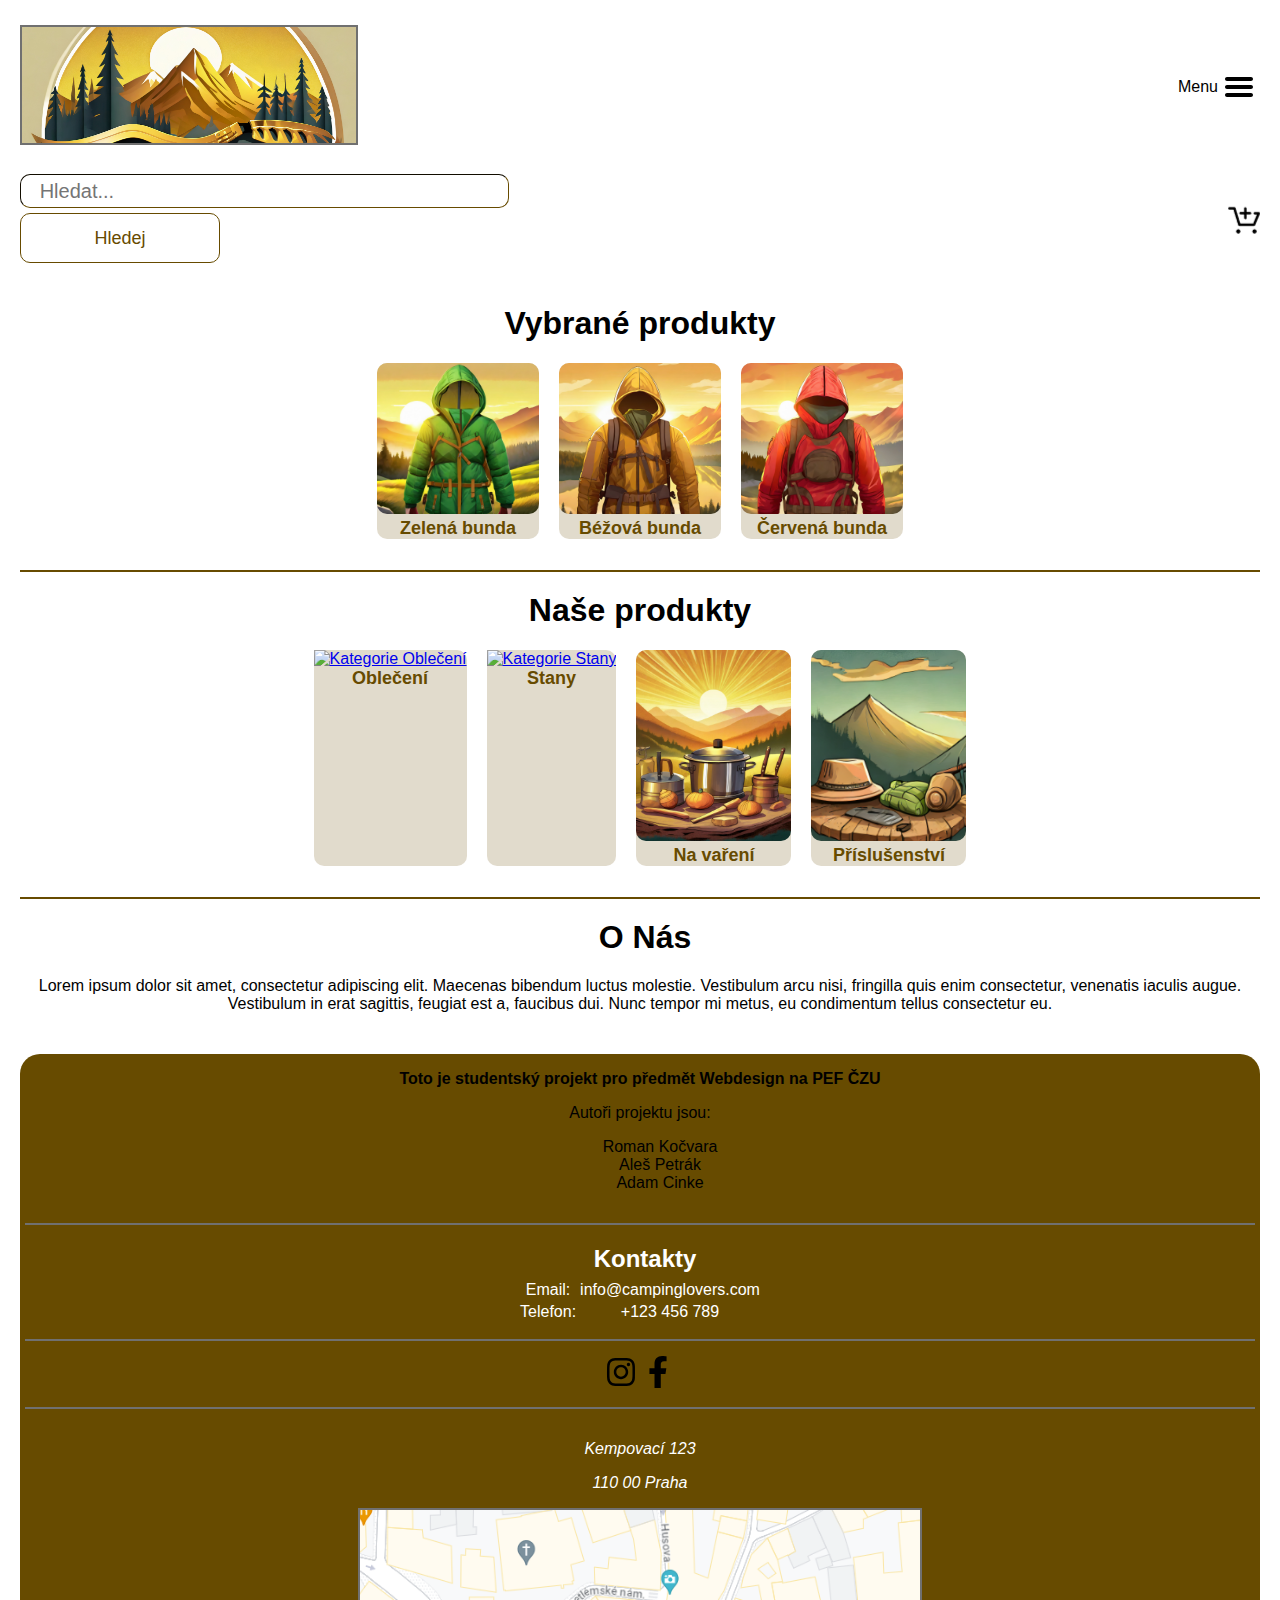
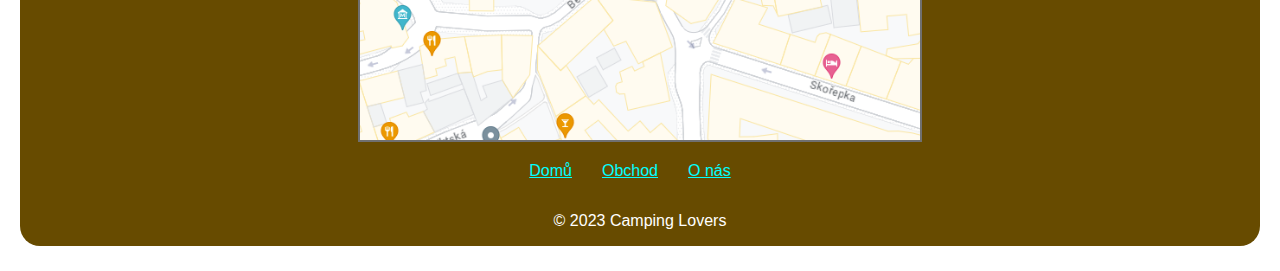
==== index.html @ 4871fc78 "Add files via upload" ====
﻿<!DOCTYPE html>
<html lang="en">
<!-- Základní údaje o stránce -->
<head>
    <meta charset="UTF-8">
    <meta name="viewport" content="width=device-width, initial-scale=1.0">
    <title>Camping Lovers</title>
    <link rel="stylesheet" href="./styles.css">
</head>
<!-- Hlavní část stránky -->
<body>
    <!--Horní část obsahující logo, menu, hledání a odkaz na košík-->
    <header>
        <!--Horní část hlavičky obsajující logo a menu-->
        <div class="header_upper">
            <a class="logo" href="./index.html">
                <picture>
                    <source media="(min-width:1000px)" srcset="./images/logo_desktop.png" alt="Logo obchodu" />
                    <img src="./images/logo_mobil.png" alt="Logo obchodu">
                </picture>
            </a>
            <!--Rozbalovací menu-->
            <div class="button_menu">
                <p id="menu_name">Menu</p>
                <button class="menu_icon" title="Tlačítko menu"></button>
                <!--Obsah rozbalovacího menu-->
                <div class="menu_content">
                    <ul id="menu_clothing" >
                        <li><a href="./index.html" title="Návrat domů">Domů</a></li>
                        <li><a href="./obchod_bundy.html" title="Kategorie bundy">Bundy</a></li>
                        <li><a href="./obchod_bundy.html" title="Kategorie kalhoty">Kalhoty</a></li>
                        <li><a href="./obchod_bundy.html" title="Kategorie rukavice">Rukavice</a></li>
                        <li><a href="./obchod_bundy.html" title="Kategorie ponožky">Ponožky</a></li>
                        <li><a href="./obchod_bundy.html" title="Kategorie boty">Boty</a></li>
                        <li><a href="./obchod_bundy.html" title="Kategorie příslušenství">Příslušenství</a></li>
                        <li><a href="./obchod_bundy.html" title="Kategorie stany">Stany</a></li>
                        <li><a href="./obchod_bundy.html" title="Kategorie na vaření">Na vaření</a></li>
                    </ul>
                </div>
            </div>
        </div>
        <!--Spodní část hlavičky obsahující hledání a košík-->
        <div class="header_lower">
            <div class="search_section">
                <input class="search" type="text" placeholder="   Hledat..." title="Pole vyhledávání"/>
                <button class="order_button_light" onclick="location.href = './bunda.html';" title="Tlačítko vyhledávání">Hledej</button>
            </div>
            <a class="cart_icon" href="./kosik_krok1.html" >
                <img src="./images/cart.png" alt="Odkaz do košíku"/>
            </a>
        </div>
    </header>
    <!--Obsahová část-->
    <main>
        <section>
            <!--Sekce vybrané nabídky-->
            <article class="first_section">
                <h1>Vybrané produkty</h1>
                <figure>
                    <a href="./bunda.html"><img src="./images/bunda_zelena_mobil.png" alt="Zelená bunda"/></a>
                    <figcaption>Zelená bunda</figcaption>
                </figure>
                <figure>
                    <a href="./bunda.html"><img src="./images/bunda_bezova_mobil.png" alt="Béžová bunda" /></a>
                    <figcaption>Béžová bunda</figcaption>

                </figure>
                <figure>
                    <a href="./bunda.html"><img src="./images/bunda_cervena_mobil.png" alt="Červená bunda"/></a>
                    <figcaption>Červená bunda</figcaption>
                </figure>
                <hr />
            </article>
            <!-- Sekce kategorií e-shopu -->
            <article class="category_section">
                <h1>Naše produkty<br /></h1>
                <figure>
                    <a href="./obchod.html"><img src="./images/oblečení.png" alt="Kategorie Oblečení"></a>
                    <figcaption>Oblečení</figcaption>
                </figure>
                <figure>
                    <a href="./obchod.html"><img src="./images/stany.png" alt="Kategorie Stany"></a>
                    <figcaption>Stany</figcaption>
                </figure>
                <figure>
                    <a href="./obchod.html"><img src="./images/na-vaření.png" alt="Kategorie Na vaření"></a>
                    <figcaption>Na vaření</figcaption>
                </figure>
                <figure>
                    <a href="./obchod.html"><img src="./images/příslušenství.png" alt="Kategorie Příslušenství"></a>
                    <figcaption>Příslušenství</figcaption>
                </figure>
                <hr />
            </article>
        </section>
        <!--Stručný popis e-shopu-->
        <aside class="aside_cart">
            <h1>O Nás</h1>
            <p>
                Lorem ipsum dolor sit amet, consectetur adipiscing elit. Maecenas bibendum luctus molestie. Vestibulum arcu nisi, fringilla quis enim consectetur, venenatis iaculis augue. Vestibulum in erat sagittis, feugiat est a, faucibus dui. Nunc tempor mi metus, eu condimentum tellus consectetur eu.
            </p>
        </aside>
    </main>
    <!-- Patička obchodu -->
    <footer>
        <div class="footer_content">
            <!--Upozornění na skutečnost, že se jedná o studentský projekt a ne skutečný e-shop-->
            <div class="creators">
                <p>
                    <span>
                        <b>
                            Toto je studentský projekt pro předmět Webdesign na PEF ČZU
                        </b>
                    </span>
                <p>Autoři projektu jsou:</p>
                <ul>
                    <li>
                        Roman Kočvara
                    </li>
                    <li>
                        Aleš Petrák
                    </li>
                    <li>
                        Adam Cinke
                    </li>
                </ul>
            </div>
            <hr class="div_footer" />
            <!--Sekce kontaktních údajů-->
            <div class="contact_table">
                <h2>Kontakty</h2>
                <table>
                    <tr>
                        <td>Email:</td>
                        <td>info@campinglovers.com</td>
                    </tr>
                    <tr>
                        <td>Telefon:</td>
                        <td>+123 456 789</td>
                    </tr>
                </table>
            </div>
            <!--Sekce sociálních sítí-->
            <hr class="div_footer" />
            <div class="social_media_section">
                <a id="fb" href="https://www.instagram.com/"><img src="./images/instagram.svg" alt="Odkaz na Instagram"/></a>
                <a id="inst" href="https://www.facebook.com/"><img src="./images/facebook.svg" alt="Odkaz na Facebook"/></a>
            </div>
            <hr class="div_footer" />
            <!--Sekce kontaktních údajů a mappy-->
            <address>
                <p>Kempovací 123</p>
                <p>110 00 Praha</p>
            </address>
            <picture>
                <source media="(min-width:1000px)" srcset="./images/mapa_desktop.png" alt="Mapa do naší prodejny" />
                <img src="./images/mapa_mobil.png" alt="Mapa do naší prodejny" />
            </picture>
            <!--Struktura stránky-->
            <nav>
                <ul class="page_structure">
                    <li class="actíve_panel"><a href="./index.html">Domů</a></li>
                    <li><a href="./obchod.html">Obchod</a></li>
                    <li><a href="./o_nas.html">O nás</a></li>
                </ul>
            </nav>
        </div>
        <!--Ochraná známka-->
        <p>&copy; 2023 Camping Lovers</p>
    </footer>
    <!--JavaScript pro rozbalování a skrývání menu v hlavičce-->
    <script>
        var coll = document.getElementsByClassName("menu_icon");
        var i;

        for (i = 0; i < coll.length; i++) {
            coll[i].addEventListener("click", function () {
                this.classList.toggle("active");
                var content = this.nextElementSibling;
                if (content.style.maxHeight) {
                    content.style.maxHeight = null;
                    content.style.maxWidth = null;
                } else {
                    content.style.maxHeight = content.scrollHeight + "px";
                    content.style.maxWidth = content.scrollWidth + "px";
                }
            });
        }
    </script>
</body>
</html>
---- styles.css ----
/* Proměnné vztažené k celému dokumentu */
:root {
    --custom_brown: rgba(103,75,0,1);
    --light_brown: rgba(103,75,0,0.2);
    --custom_grey:rgba(112,112,112,1);
}
/* Obecné styly */
html {
    font-family: sans-serif,Arial, Helvetica
}

article {
    display: flex;
    flex-direction: row;
    flex-wrap: wrap;
    justify-content: center;
    width: 100%;
}

figure {
    background-color: var(--light_brown);
    margin-inline: 10px;
    display: flex;
    flex-flow: column;
    border-radius: 10px;
}

figcaption {
    color: var(--custom_brown);
    font-weight: 900;
    font-size: large;
}

aside {
    display: none;
}

body {
    background-color: #fff;
    display: flex;
    flex-direction: column;
    margin-top: 0px;
    margin-right: 20px;
    margin-bottom: 0px;
    margin-left: 20px;
    padding: 0px;
    text-align: center;
    font-size:medium;
}

header {
    color: black;
    display: flex;
    flex-direction: column;
    position: fixed;
    height: auto;
    flex-wrap: wrap;
    background-color: white;
    width: 100%;
}

h1, h2, h3 {
    margin: 5px;
    width: 100%;
}

button {
    margin: 5px;
    background-color: white;
}

a {
    cursor: pointer;
    width: fit-content;
    height: fit-content;
}

label {
    align-self:center;
    font-size: medium;
}

li {
    list-style-type: none;
    margin-inline: 5px;
}

hr {
    margin-top: 5px;
    margin-bottom: 5px;
    width: 100%;
    border-radius: 0.1px;
    border: 0.5px solid var(--custom_brown);
}

.item_delimiter {
    margin-top: 5px;
    margin-bottom: 5px;
    width: 100%;
    border-radius: 15px;
    border-style:none;
    outline:solid;
    outline-width:0.2px;
}

.order_buttons {
    display: flex;
    flex-direction: column;
}

.order_buttons .order_button_dark, .order_buttons .order_button_light {
    display: flex;
    flex-wrap: nowrap;
    text-align: center;
    align-self: center;
    width: 40%;
}

.creators{
    color:black;
}

.first_section {
    margin-top: 170px;
}

.product_count {
    display: flex;
    border-style: solid;
    flex-direction: row;
    justify-content: center;
    border-radius: 10px;
    box-shadow: none;
    width: 80%;
    margin-inline: 10px;
    text-align: center;
}


.order_summary, .order_and_payment, .order_button, .product_review_secton{
    display: flex;
    flex-direction: column;
    width: 100%;
}

.order_button_light {
    display: flex;
    width: 200px;
    height: 50px;
    font-size: large;
    background-color: white;
    color: var(--custom_brown);
    border-style: solid;
    border-color: var(--custom_brown);
    border-width: 0.5px;
    border-radius: 10px;
    justify-content: center;
    align-items: center;
}

.order_button_dark {
    display: flex;
    width: 200px;
    height: 50px;
    font-size: large;
    background-color: var(--custom_brown);
    color: white;
    border-radius: 10px;
    justify-content: center;
    align-items: center;
}

.order_button_light:active {
    box-shadow: 0 2px var(--custom_brown);
    transform: translateY(1px) translateX(1px);
}

.order_button_dark:active {
    box-shadow: 0 2px var(--custom_brown);
    transform: translateY(1px) translateX(1px);
}

input[type=number] {
    -moz-appearance: textfield;
}

input::-webkit-outer-spin-button,
input::-webkit-inner-spin-button {
    -webkit-appearance: none;
    margin: 0;
}

.icon {
    width: 32px;
    height: 32px;
    margin: 5px;
    align-self: center;
}

/* Stylování částí hlavičky */

/* Horní část hlavičky */

.header_upper {
    display: flex;
    flex-direction: row;
    width: 100%;
    height: 100%;
    justify-content: space-between;
    margin-top: 25px;
    padding: 0px;
}

.logo {
    display: flex;
    flex-direction: row;
    align-self: center;
}

.button_menu {
    display: flex;
    flex-direction: row;
    align-self: center;
    justify-content: flex-end;
    text-align: center;
    margin-right: 40px;
}

#menu_name {
    align-self: center;
}

.menu_icon {
    cursor: pointer;
    display: flex;
    width: 32px;
    height: 32px;
    border: none;
    justify-content: right;
    align-self: center;
    background: url(./images/menu.svg);
}

.menu_content {
    background-color: white;
    max-height: 0px;
    max-width: 0px;
    overflow: hidden;
    transition: max-height 0.2s ease-out,max-width 0.2s ease-out;
    display: block;
    text-align: left;
}

    .menu_content ul {
        padding: 5px;
        margin: 0px;
        border: 0.5px solid var(--custom_brown);
        border-radius: 10px;
    }

        .menu_content ul li {
            font-weight: 900;
            border-bottom: 0.5px thin var(--custom_brown);
        }

    .menu_content a {
        text-decoration: none;
        padding-right: 5px;
        color: var(--custom_brown);
    }

/* Spodní část hlavičky */

.header_lower {
    display: flex;
    flex-direction: row;
    width: 100%;
    justify-content: space-between;
    margin-top: 25px;
}

.cart_icon {
    display: flex;
    width: 32px;
    height: 32px;
    border: none;
    justify-content: right;
    align-self: center;
    margin-right: 40px;
}
.search_section {
    justify-content: left;
    width:100%;
}
    .search_section button {
        margin-left:0px;

    }
    .search {
        width: 40%;
        display: flex;
        min-width: 33%;
        max-width: 50%;
        align-self: center;
        border-radius: 10px;
        min-height: 30px;
        border-color: var(--custom_brown);
        border-width: 0.5px;
        font-size: 20px;
    }
/* Sekce O nás*/
.about {
    display: flex;
    flex-direction: column;
    width: 100%;
    height: 100%;
    margin-bottom:25px;
}

/* Stránka bunda */

.rating {
    display: flex;
    width: 100%;
}

.sizes {
    display: flex;
    align-self: center;
    flex-direction: column;
    background-color: var(--light_brown);
    border-color: var(--custom_brown);
    border-radius: 10px;
    border-style: solid;
    border-width: 1px;
    margin-bottom: 25px;
    width: 100%;
    justify-content: center;
    align-items: center;
}

.sizes_buttons {
    display: flex;
    flex-direction: row;
    width: 100%;
    justify-content: center;
    align-items: center;
}

.active {
	color: white;
	background-color: var(--custom_brown);
}

.product_count_selection {
    display: flex;
    flex-direction: row;
    width: max-content;
}

.product_parameters_table {
    display: flex;
    align-self: center;
    background-color: var(--light_brown);
    border-color: var(--custom_brown);
    border-radius: 10px;
    border-style: solid;
    border-width: 1px;
    margin-bottom: 25px;
    width: 90%;
}

.product_parameters_table > tbody {
    display: flex;
    flex-direction: column;
    align-self: center;
    flex-wrap: wrap;
    width: inherit;
}

    .product_parameters_table > tbody > tr > td:nth-child(odd) {
        display: flex;
        align-self: start;
        font-weight: bold;
        text-align: left;
        width: 100%;
        justify-content: center;
    }

    .product_parameters_table > tbody > tr > td:nth-child(even) {
        display: flex;
        align-self: start;
        width: 100%;
        justify-content: center;
    }



    .product_parameters_table > tbody > tr {
        display: flex;
        justify-content: space-around;
        height: fit-content;
        width: 100%;
    }

.product_review_summary {
    display: flex;
    flex-wrap: wrap;
    justify-content: space-between;
    width: 100%;
}

.user_review_summary {
    display: block;
    width: 100%;
    text-align: left;
    font-size: 0.8rem;
}

    .user_review_summary > p {
        margin-left: 5px;
        margin-bottom: 0px;
        margin-top: 0px;
    }

.user_review_text {
    display: block;
    text-align: left;
    font-size: 0.8rem;
}

.user_review_social {
    display: flex;
    justify-content: right;
    margin-left: 5px;
    max-width: 70px;
    height: 32px;
    align-self: end;
    margin-right: 20px;
}

.next_review {
    color: gray;
    margin-bottom: 15px;
}

.sizes > .sizes_buttons > button {
    width: 32px;
    height: 32px;
    border-color: black;
    border-width: 0.5px;
    border-style: solid;
    max-width: 50%;
}

    .sizes > .sizes_buttons > button:first-child {
        border-top-left-radius: 10px;
        border-bottom-left-radius: 10px;
    }

    .sizes > .sizes_buttons > button:last-child {
        border-top-right-radius: 10px;
        border-bottom-right-radius: 10px;
    }

    .sizes > .sizes_buttons > button:active {
        color: white;
        background-color: var(--custom_brown);
    }

.product_other_sides {
    display: flex;
    flex-direction: row;
    flex-wrap: wrap;
}

    .product_other_sides img {
        margin: 5px;
        max-width: max-content;
        max-height: max-content
    }

    #bunda_main_image {
        width: 100%;
        margin-bottom: 15px;
        max-width: max-content;
        max-height: max-content;
    }

/* Stránky košíku */

.cart_list {
    display: grid;
    width: 100%;
    grid-template-columns: 100%;
    grid-template-rows: repeat(2,155px);
    gap: 5px;
}

    .cart_list p {
        display: flex;
        margin-bottom: 5px;
        margin-top: 5px;
        text-align: center;
    }

.cart_item {
    display: grid;
    grid-template-columns: repeat(2,50%);
    grid-template-rows: repeat(4,38.5px);
    height: max-content;
    width: 100%;
    border-color: var(--custom_brown);
    border-style: solid;
    border-width: 0.5px;
    border-radius: 10px;
    align-self: center;
    justify-self: center;
}

.cart_item_img {
    grid-column: 1;
    grid-row: 1/4;
}

.cart_item_name {
    grid-column: 2;
    grid-row: 1;
    align-self: center;
    justify-self: center;
}

.cart_item_price {
    grid-column: 2;
    grid-row: 3;
    align-self: center;
    justify-self: center;
}

.cart_item_stock {
    grid-column: 2;
    grid-row: 4;
    color: forestgreen;
    align-self: center;
    justify-self: center;
}

.cart_item_count {
    grid-column: 2;
    grid-row: 2/3;
    display: flex;
    width: 100%;
    align-items: center;
}

    .cart_item_count input {
        margin: 5px;
        text-align: center;
        align-self: center;
        justify-content: center;
        width: 100%;
    }

.total {
    display: flex;
    flex-direction: row;
    justify-content: space-around;
    width: 100%;
}

.order_summary_item, .transport_type, .payment_type {
    display: flex;
    flex-direction: row;
    flex-wrap: wrap;
    justify-content: space-between;
    align-content: center;
    font-size: small;
    width: 100%;
}

.transport_type_input, .payment_type_input {
    display: flex;
    flex-direction: row;
    align-items: center;
    width: max-content;
}

    .transport_type label, .payment_type_input label {
        display: flex;
        align-items: center;
        font-weight: 600;
    }
    
.order_summary_item p {
    display: flex;
    flex-direction: row;
    font-size: x-large;
    margin: 0px;
    align-self: center;
}

    .order_summary_item p:last-child {
        font-size: small;
        width: 100%;
    }

    .input_value {
        display: flex;
        flex-direction: column;
        text-align: left;
    }
    
        .input_value input:required:invalid, .product_count:required:invalid {
            border-color: red;
        }
    
    .order_conditions input {
        border-color: red;
        border-style: solid;
        border-width: 0.5px;
    }
    
    .cart_nav {
        display: flex;
        flex-direction: row;
        margin-bottom: 20px;
        border-style: solid;
        border-color: black;
        border-width: 0.5px;
        border-radius: 10px;
        height: 40px;
        width: 100%;
        font-size: smaller;
        justify-content: center;
        align-items: center;
        text-align: center;
        color: black;
        background-color: white;
    }
    
    .cart_nav_item {
        display: flex;
        flex-direction: row;
        border-style: none;
        width: 33%;
        font-size: smaller;
        justify-content: center;
        align-items: center;
        color: black;
        background-color: white;
        padding-left: 5px;
        border-radius: 15px;
    }
    
        .cart_nav_item a {
            text-decoration: none;
            color: black;
            height: 100%;
            width: 100%;
            font-size: medium;
        }
    
    .cart_active_nav {
        display: flex;
        flex-direction: row;
        height: 100%;
        background-color: var(--custom_brown);
        color: white;
        align-items: center;
        justify-content: center;
        width: 34%;
    }
    
        .cart_active_nav a {
            display: flex;
            color: white;
            text-decoration: none;
            align-items: center;
            justify-content: center;
            height: 100%;
            width: 100%;
            font-size: medium;
        }
    
        .cart_active_nav:first-child {
            border-top-left-radius: 9px;
            border-bottom-left-radius: 9px;
        }
    
        .cart_active_nav:last-child {
            border-top-right-radius: 9px;
            border-bottom-right-radius: 9px;
        }
    
    .input_value label {
        display: flex;
        width: 100%;
        font-weight: 600;
    }
    
    .input_value input {
        display: flex;
        flex-direction: row;
        border-radius: 5px;
        border-style: solid;
        border-color: var(--custom_brown);
        border-width: 0.3px;
        margin: 5px;
    }
    
    .order_conditions {
        display: flex;
        flex-direction: row;
        margin: 15px;
    }
    
    .star {
        color: red;
        font-size: x-small;
    }

/* Stránka obchodu bund */
.jackets_section_header {
    display: flex;
    width: 100%;
    flex-direction: column;
}

    .jackets_section_header img {
        display: flex;
        align-self: flex-end;
    }

.jacket_list {
    display: grid;
    width: 100%;
    grid-template-columns: 100%;
    grid-template-rows: repeat(4,155px);
    gap: 15px;
}

.jacket_item {
    display: grid;
    grid-template-columns: repeat(2,50%);
    grid-template-rows: repeat(3,50px);
    height: max-content;
    width: 100%;
    border-color: var(--custom_brown);
    border-style: solid;
    border-width: 0.5px;
    border-radius: 10px;
    align-self: center;
    justify-self: center;
}

    .jacket_item button {
        display: flex;
        justify-content: center;
        align-items: center;
        height: 90%;
        width: 90%;
        margin: 0px;
        padding: 0px;
    }

.jacket_list .jacket_name_price {
    display: flex;
    flex-direction: column;
    justify-content: center;
    align-items: center;
}

    .jacket_list .jacket_name_price p {
        margin: 0px;
    }

#jacket_img {
    display: grid;
    grid-column: 1;
    grid-row: 1/3;
}

#jacket_1_order_button, #jacket_2_order_button, #jacket_3_order_button, #jacket_4_order_button {
    grid-column: 2;
    grid-row: 2;
    align-self: center;
    justify-self: center;
}

#jacket_1_details_button, #jacket_2_details_button, #jacket_3_details_button, #jacket_4_details_button {
    grid-column: 2;
    grid-row: 3;
    align-self: center;
    justify-self: center;
}

/* Stránka potvrzení odeslání objednávky */

.thank_you_text {
    color: forestgreen;
    font-size: large;
}

.order_complete {
    margin-top: 150px;
    display: flex;
    justify-content: center;
    width: 100%;
    flex-direction: column;
    flex-wrap: nowrap;
    align-items: center;
}

/* Footer styling */
footer {
    display: flex;
    flex-direction: column;
    justify-content: center;
    align-items: center;
    color: white;
    background-color: var(--custom_brown);
    text-align: center;
    border-radius: 20px;
    margin-top: 25px;
    margin-bottom: 25px;
    flex-wrap: wrap;
}

    footer a:link {
        color: cyan;
    }

    footer a:visited {
        color: darkcyan;
    }

    footer a:active {
        color: white;
    }

.contact_table {
    display: flex;
    flex-direction: column;
    flex-wrap: wrap;
    flex-shrink: 1;
    max-width: inherit;
}

.footer_content {
    display: flex;
    flex-direction: column;
    text-align: center;
    width: 100%;
    justify-content: center;
    align-items: center;
}

.social_media_section {
    display: grid;
    grid-template-columns: 32px 32px;
    grid-gap: 5px;
    max-width: 70px;
    justify-content: left;
    color: white;
    flex-shrink: 1;
    width:100%;
}

    .social_media_section img {
        height: 32px;
        width: 32px;
        fill: white;
    }

.page_structure {
    display: flex;
    flex-direction: row;
    justify-content: center;
    align-content: center;
    list-style-type: none;
    flex-wrap: wrap;
    padding-left: 0px;
    width: 100%;
}

    .page_structure li {
        padding-right: 20px;
    }

footer table {
    display: flex;
    flex-direction: row;
    justify-content: left;
    border-width: 0.5px;
}

.div_footer {
    border-color: var(--custom_grey);
    border-style: solid;
    border-width: 0.5px;
    width:99%;
}
/* Úpravy pro zobrazení na velkých obrazovkách */
@media screen and (min-width: 1000px) {
    aside {
        display: flex;
        flex-direction: column;
        justify-content: right;
    }

    .first_section, .order_complete {
        margin-top: 300px;
    }

    .product_other_sides {
        display: flex;
        flex-direction: row;
        flex-shrink: 1;
    }

        .product_other_sides img {
            display: flex;
            flex-shrink: 1;
            height: max-content;
            width: max-content;
        }

    hr {
        margin-top: 15px;
        margin-bottom: 15px;
    }
  /*  section{
        display:flex;
        flex-direction:column;
        justify-content:center;
        align-items:center;
    }
    article{
        display:flex;
        max-width:fit-content;

    }*/

}
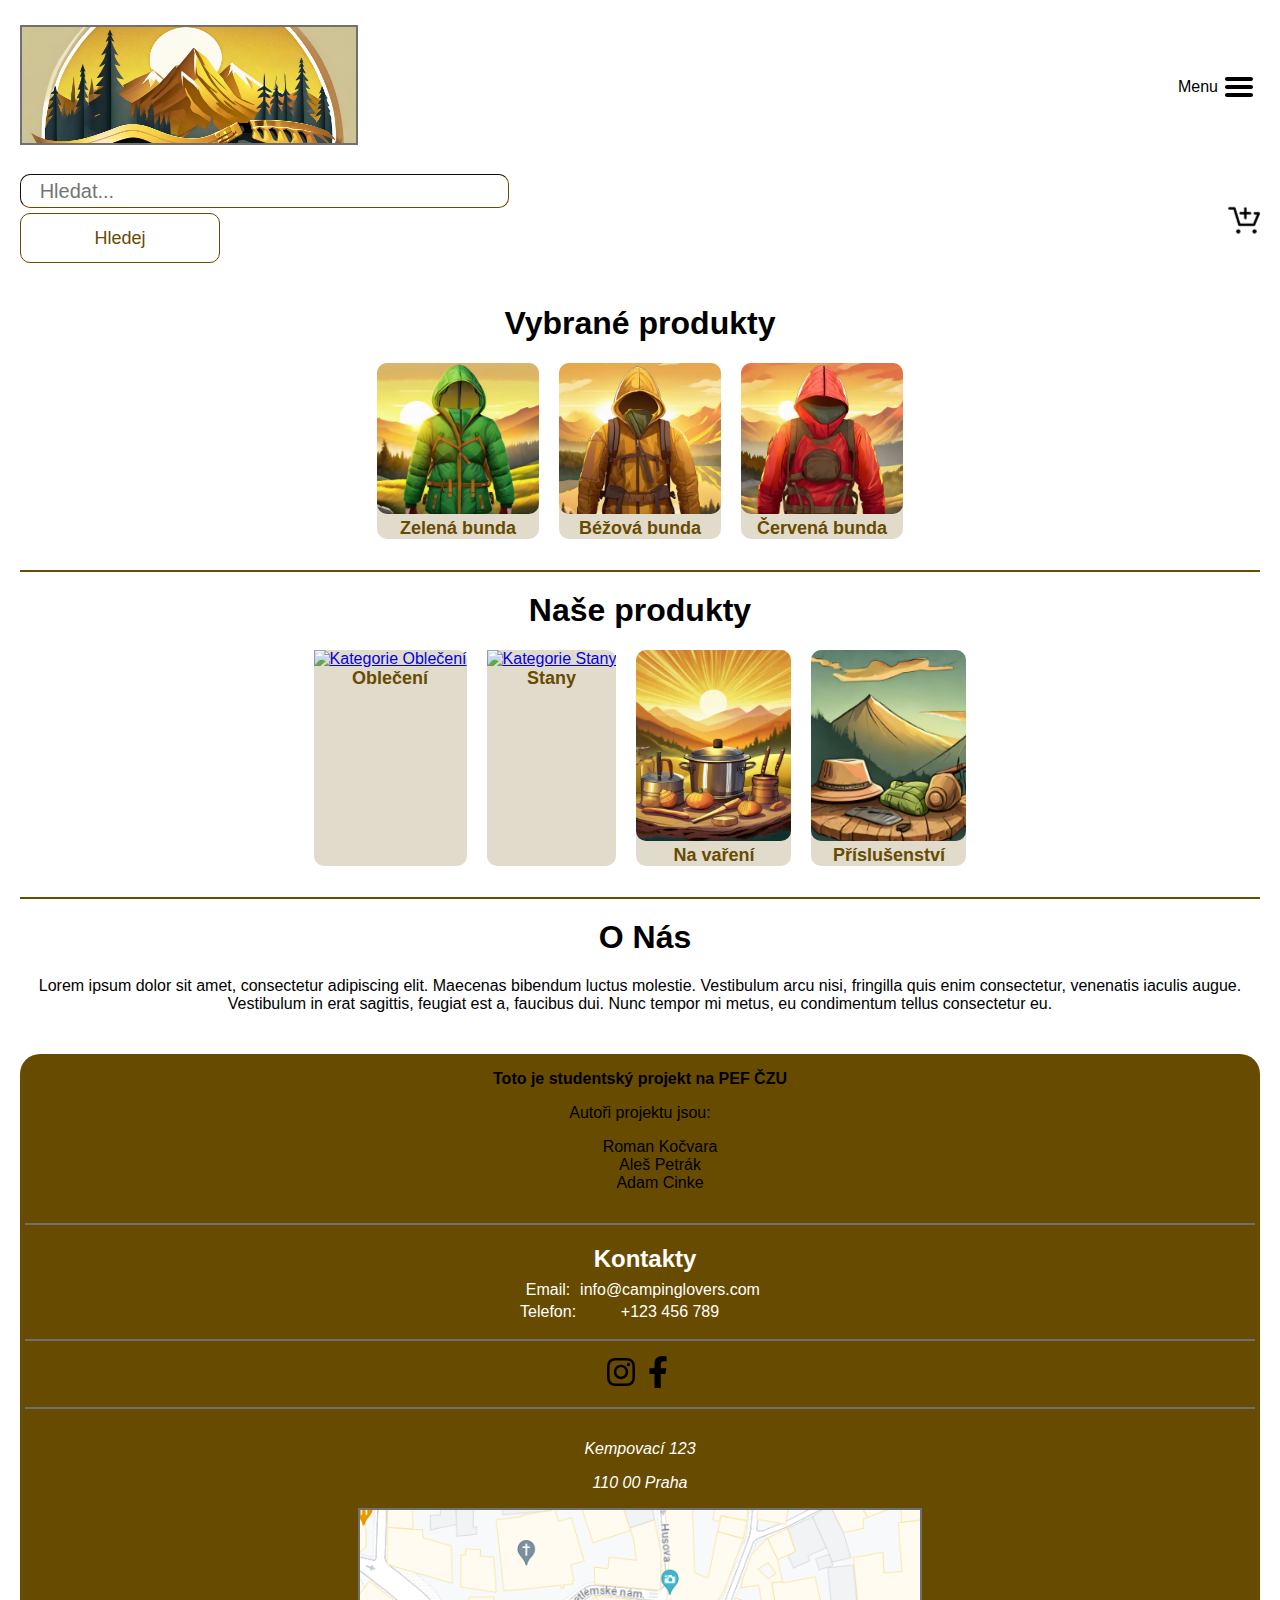
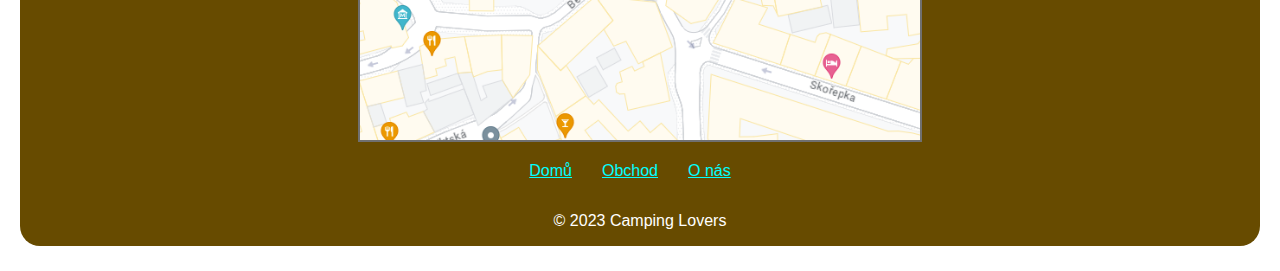
==== commit 40f5f565: "Update index.html" ====
--- a/index.html
+++ b/index.html
@@ -109,7 +109,7 @@
                 <p>
                     <span>
                         <b>
-                            Toto je studentský projekt pro předmět Webdesign na PEF ČZU
+                            Toto je studentský projekt na PEF ČZU
                         </b>
                     </span>
                 <p>Autoři projektu jsou:</p>
@@ -188,4 +188,4 @@
         }
     </script>
 </body>
-</html>+</html>
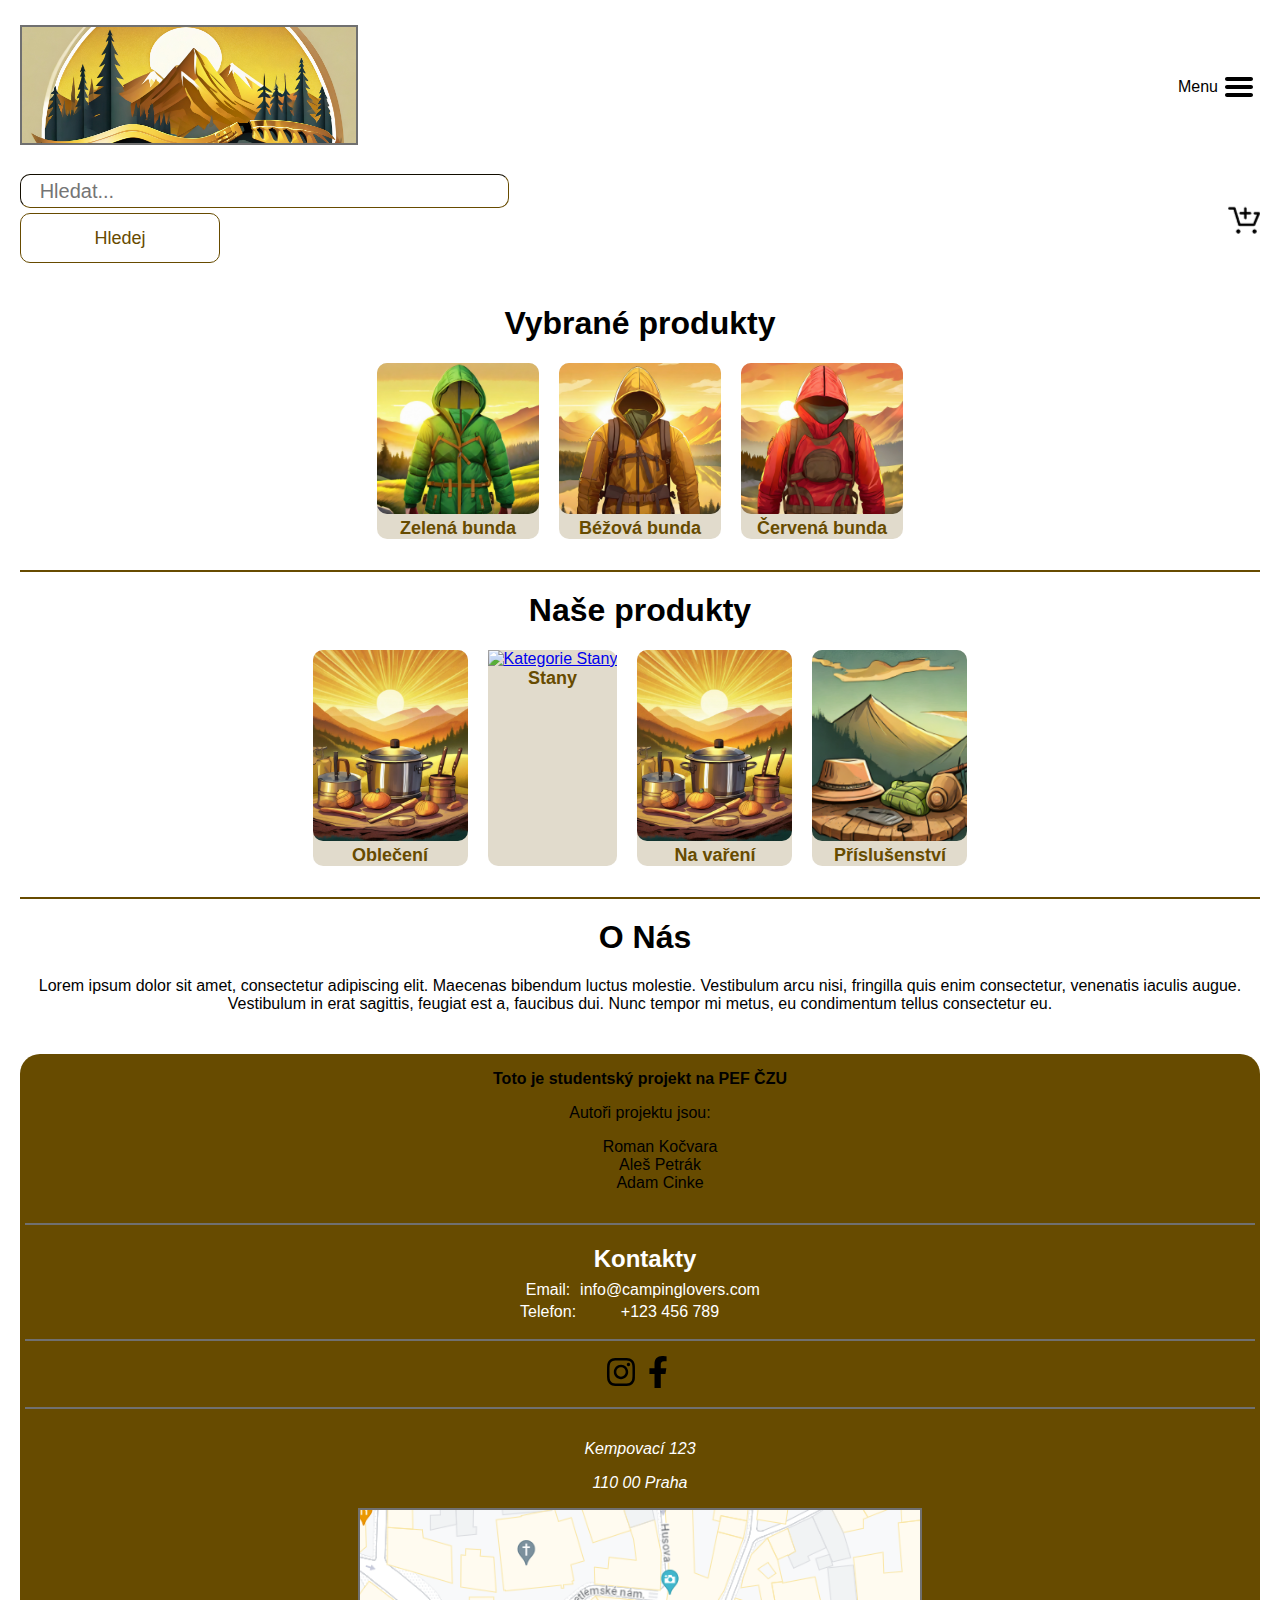
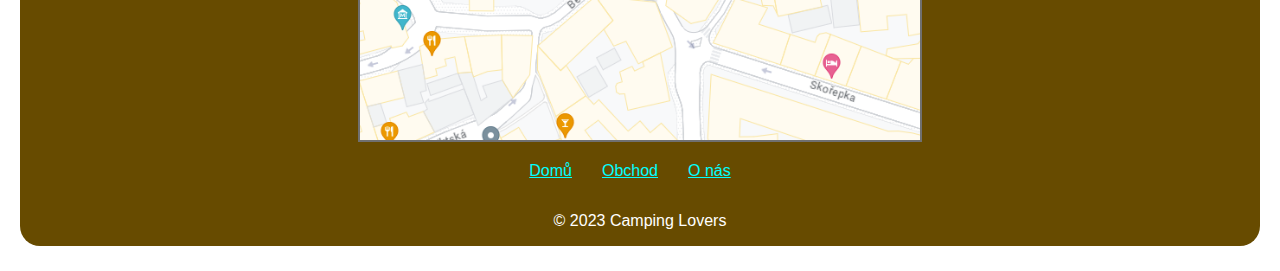
==== commit 36b2fb49: "Update index.html" ====
--- a/index.html
+++ b/index.html
@@ -75,7 +75,7 @@
             <article class="category_section">
                 <h1>Naše produkty<br /></h1>
                 <figure>
-                    <a href="./obchod.html"><img src="./images/oblečení.png" alt="Kategorie Oblečení"></a>
+                    <a href="./obchod.html"><img src="./images/na-vaření.png" alt="Kategorie Oblečení"></a>
                     <figcaption>Oblečení</figcaption>
                 </figure>
                 <figure>
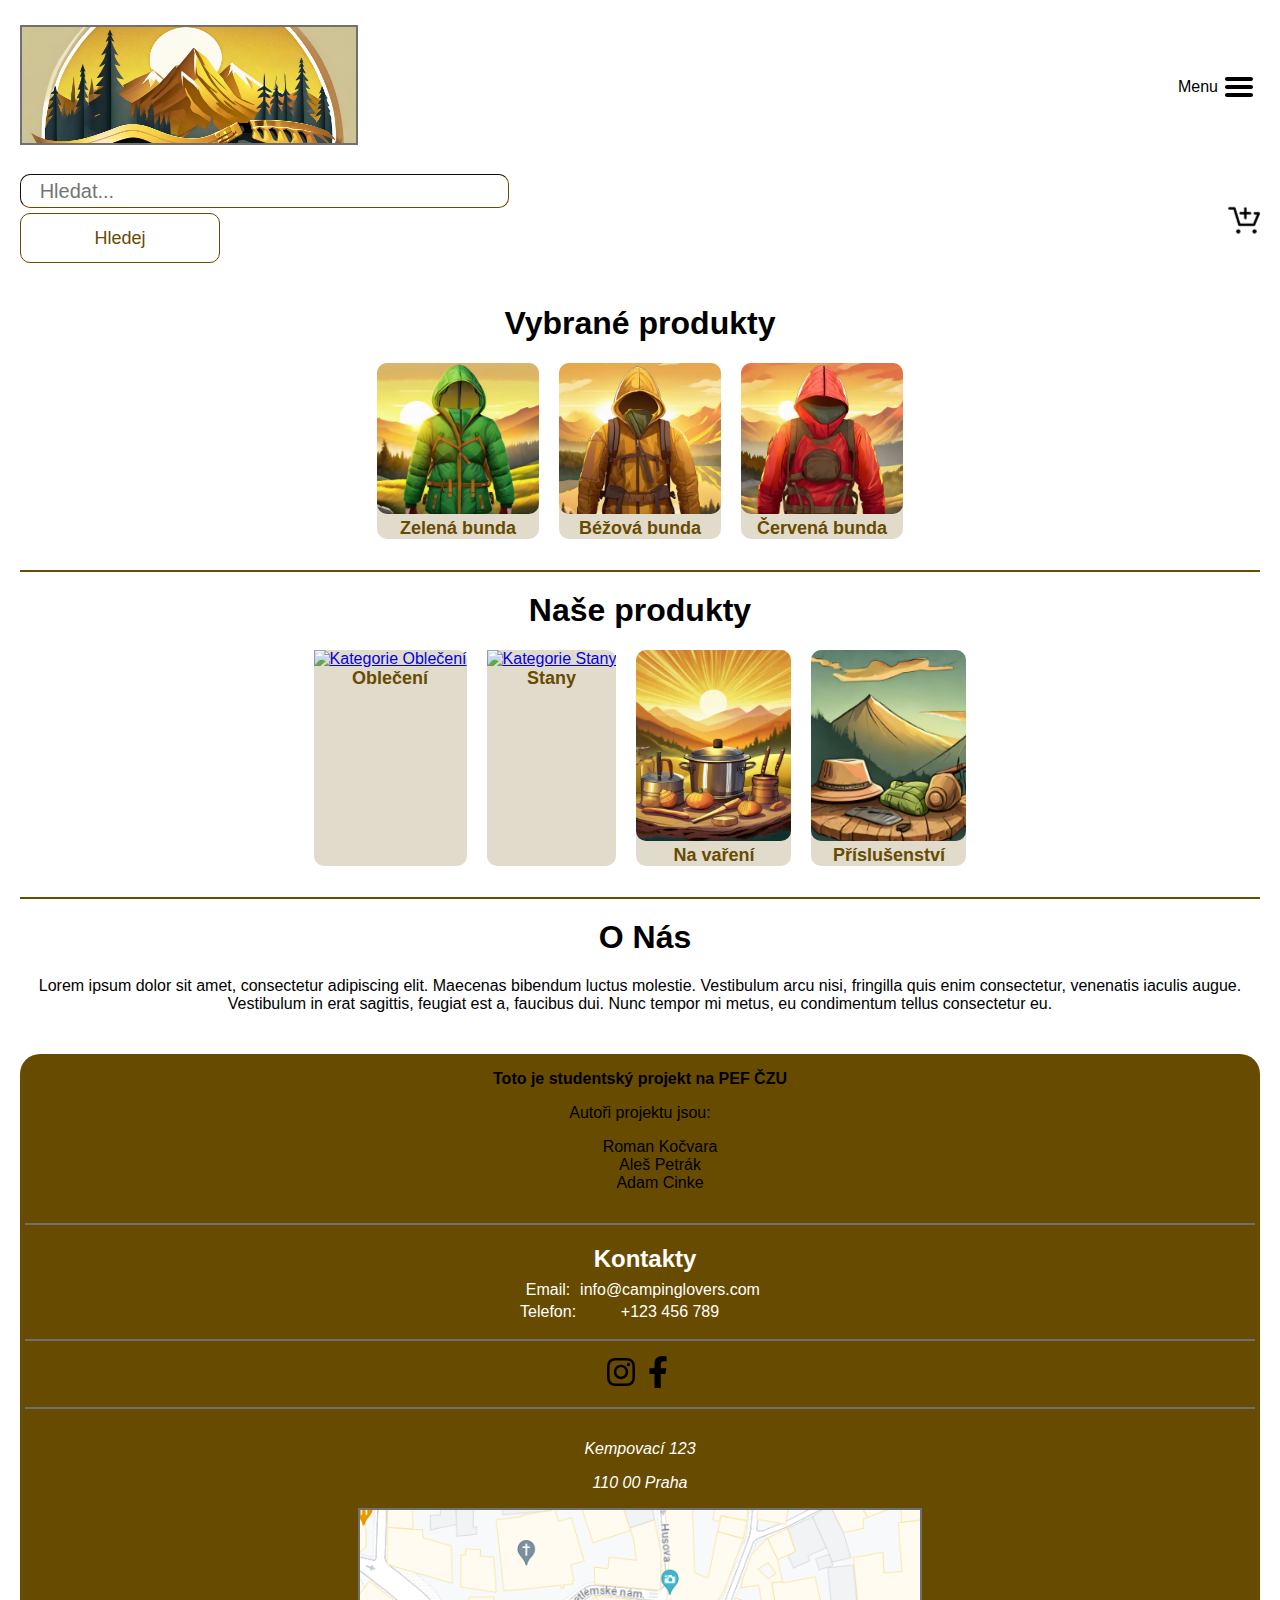
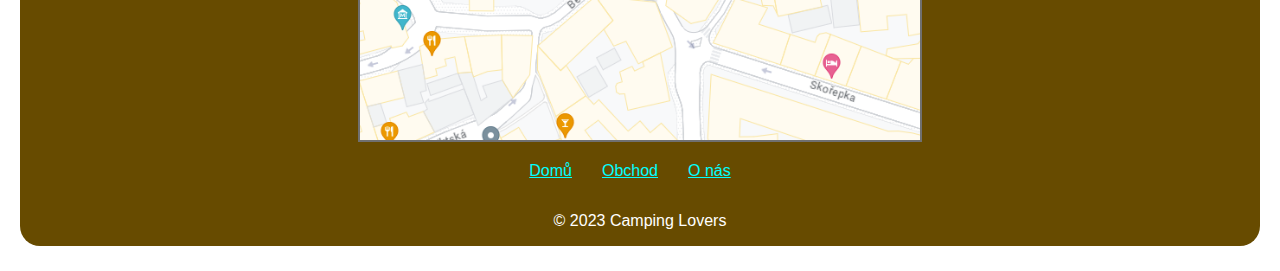
==== commit 4d210e75: "Update index.html" ====
--- a/index.html
+++ b/index.html
@@ -75,7 +75,7 @@
             <article class="category_section">
                 <h1>Naše produkty<br /></h1>
                 <figure>
-                    <a href="./obchod.html"><img src="./images/na-vaření.png" alt="Kategorie Oblečení"></a>
+                    <a href="./obchod.html"><img src="./images/obleceni.png" alt="Kategorie Oblečení"></a>
                     <figcaption>Oblečení</figcaption>
                 </figure>
                 <figure>
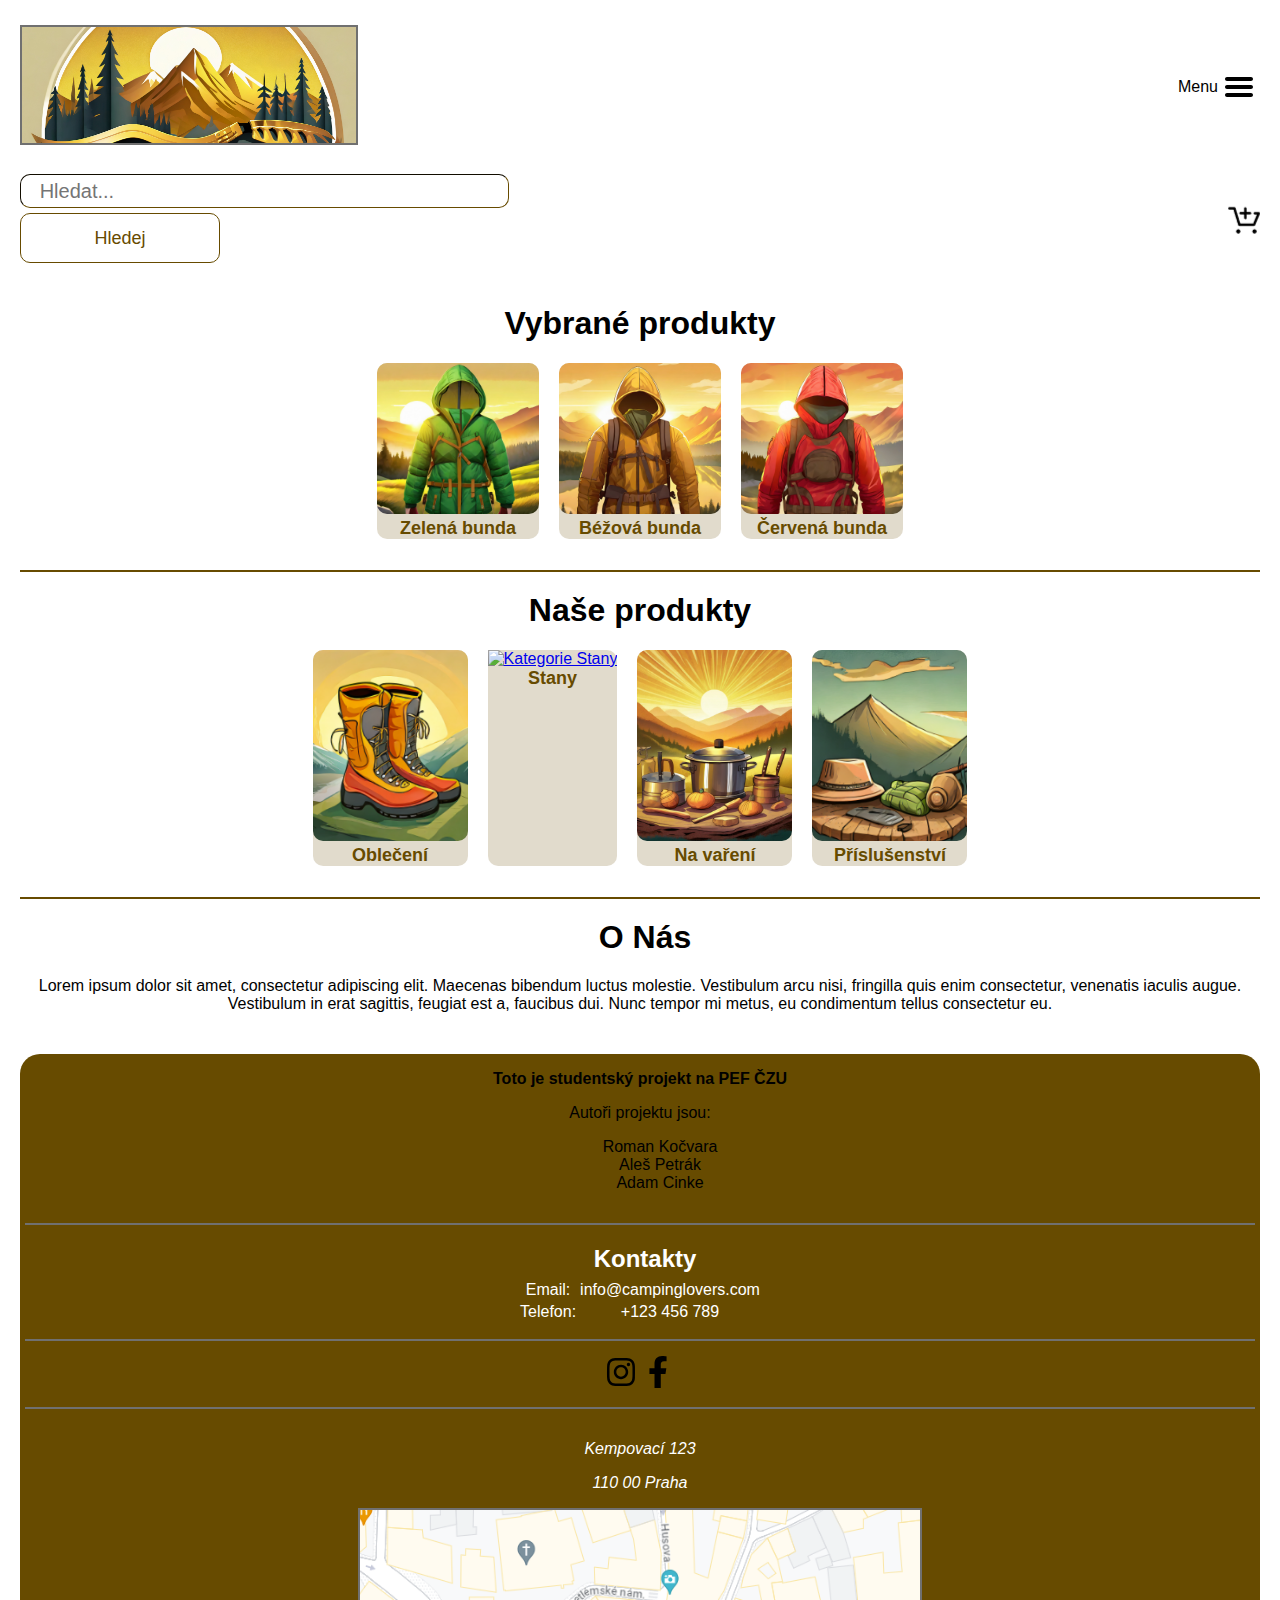
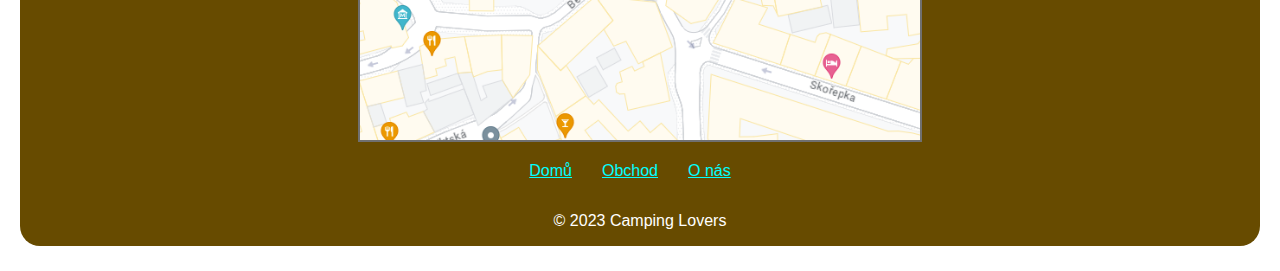
==== commit 17e9a2f6: "Update index.html" ====
--- a/index.html
+++ b/index.html
@@ -75,7 +75,7 @@
             <article class="category_section">
                 <h1>Naše produkty<br /></h1>
                 <figure>
-                    <a href="./obchod.html"><img src="./images/obleceni.png" alt="Kategorie Oblečení"></a>
+                    <a href="./obchod.html"><img src="./images/Obleceni.png" alt="Kategorie Oblečení"></a>
                     <figcaption>Oblečení</figcaption>
                 </figure>
                 <figure>
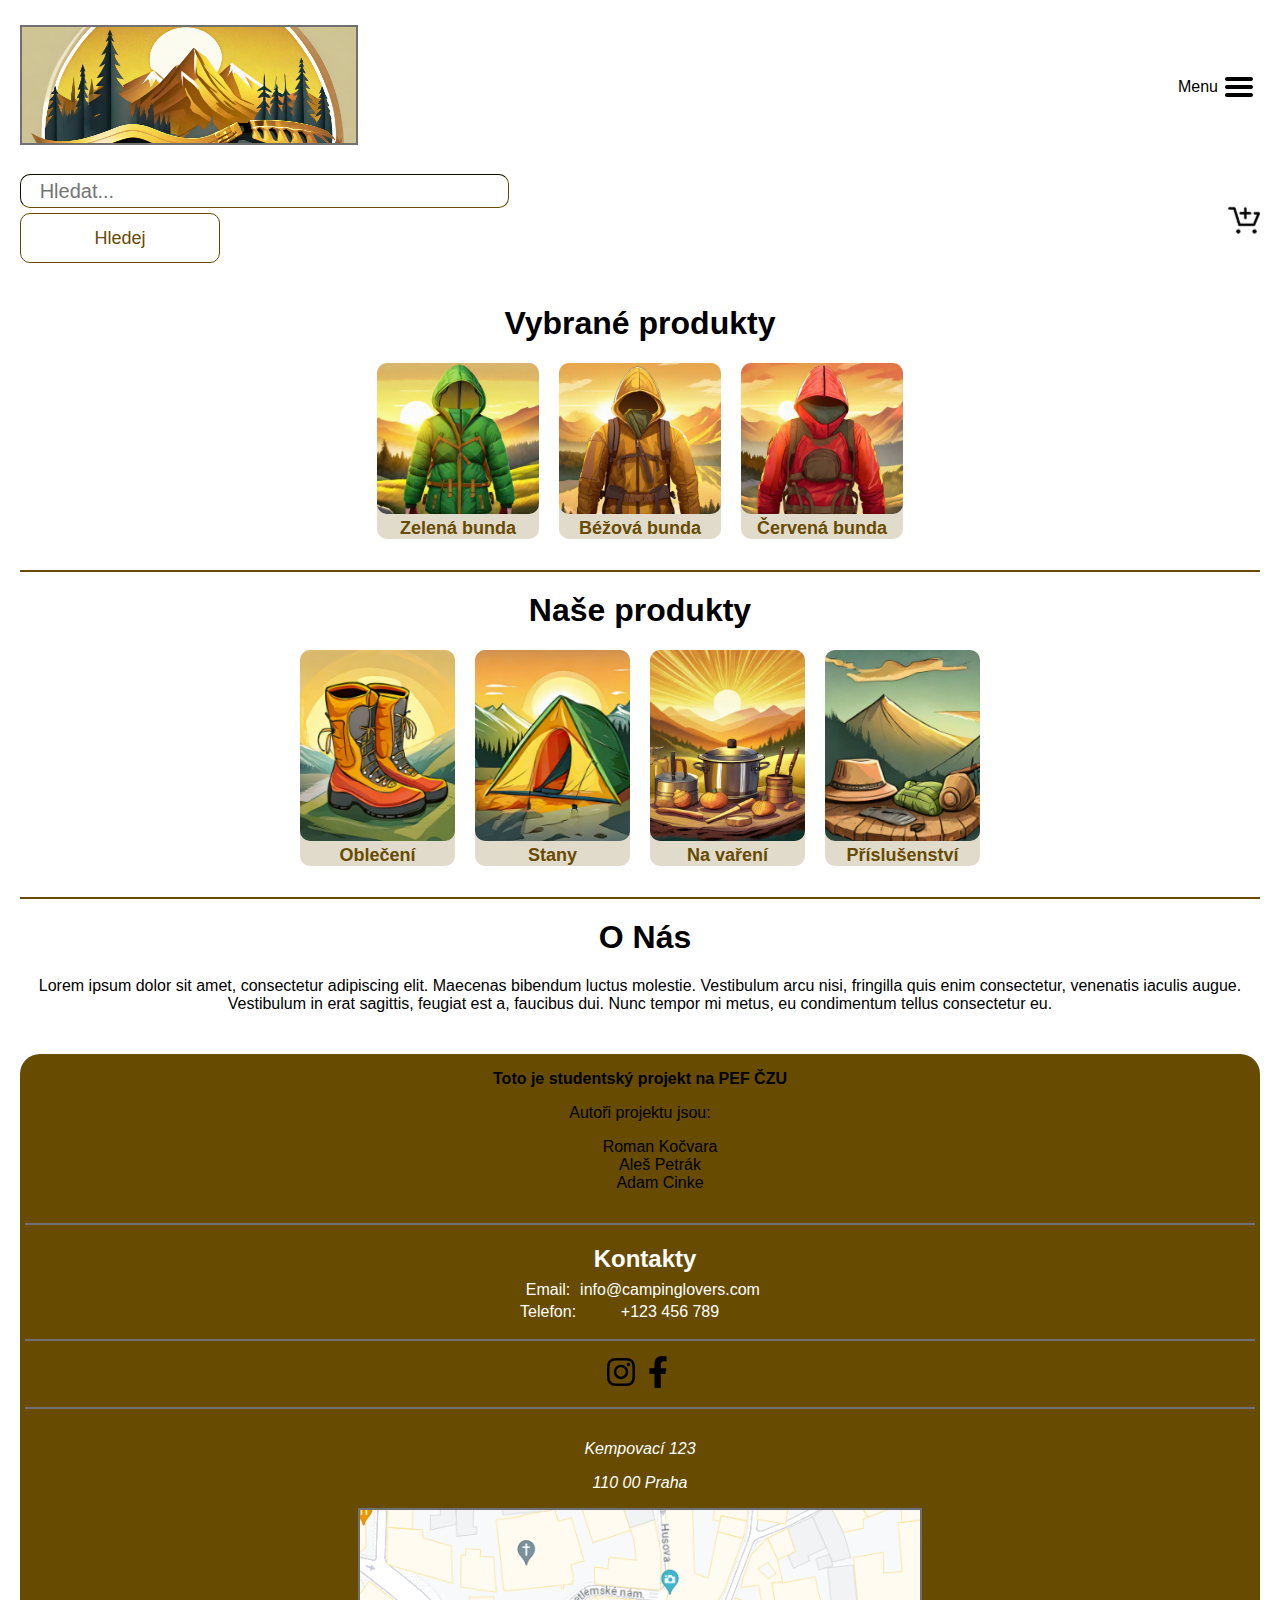
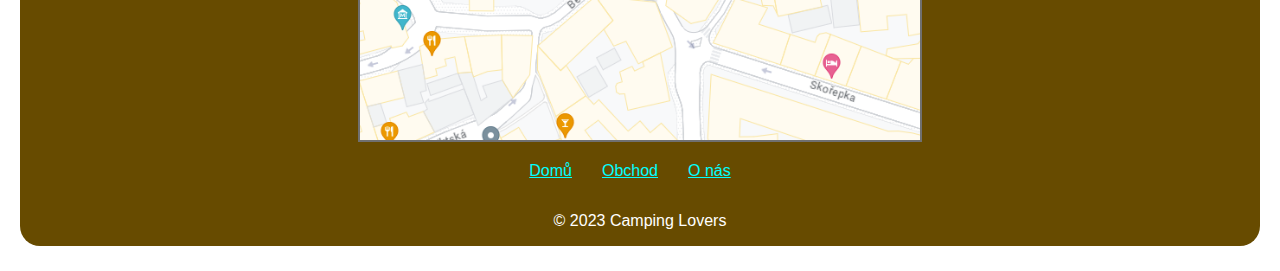
==== commit 53e53600: "Update index.html" ====
--- a/index.html
+++ b/index.html
@@ -79,7 +79,7 @@
                     <figcaption>Oblečení</figcaption>
                 </figure>
                 <figure>
-                    <a href="./obchod.html"><img src="./images/stany.png" alt="Kategorie Stany"></a>
+                    <a href="./obchod.html"><img src="./images/Stany.png" alt="Kategorie Stany"></a>
                     <figcaption>Stany</figcaption>
                 </figure>
                 <figure>
